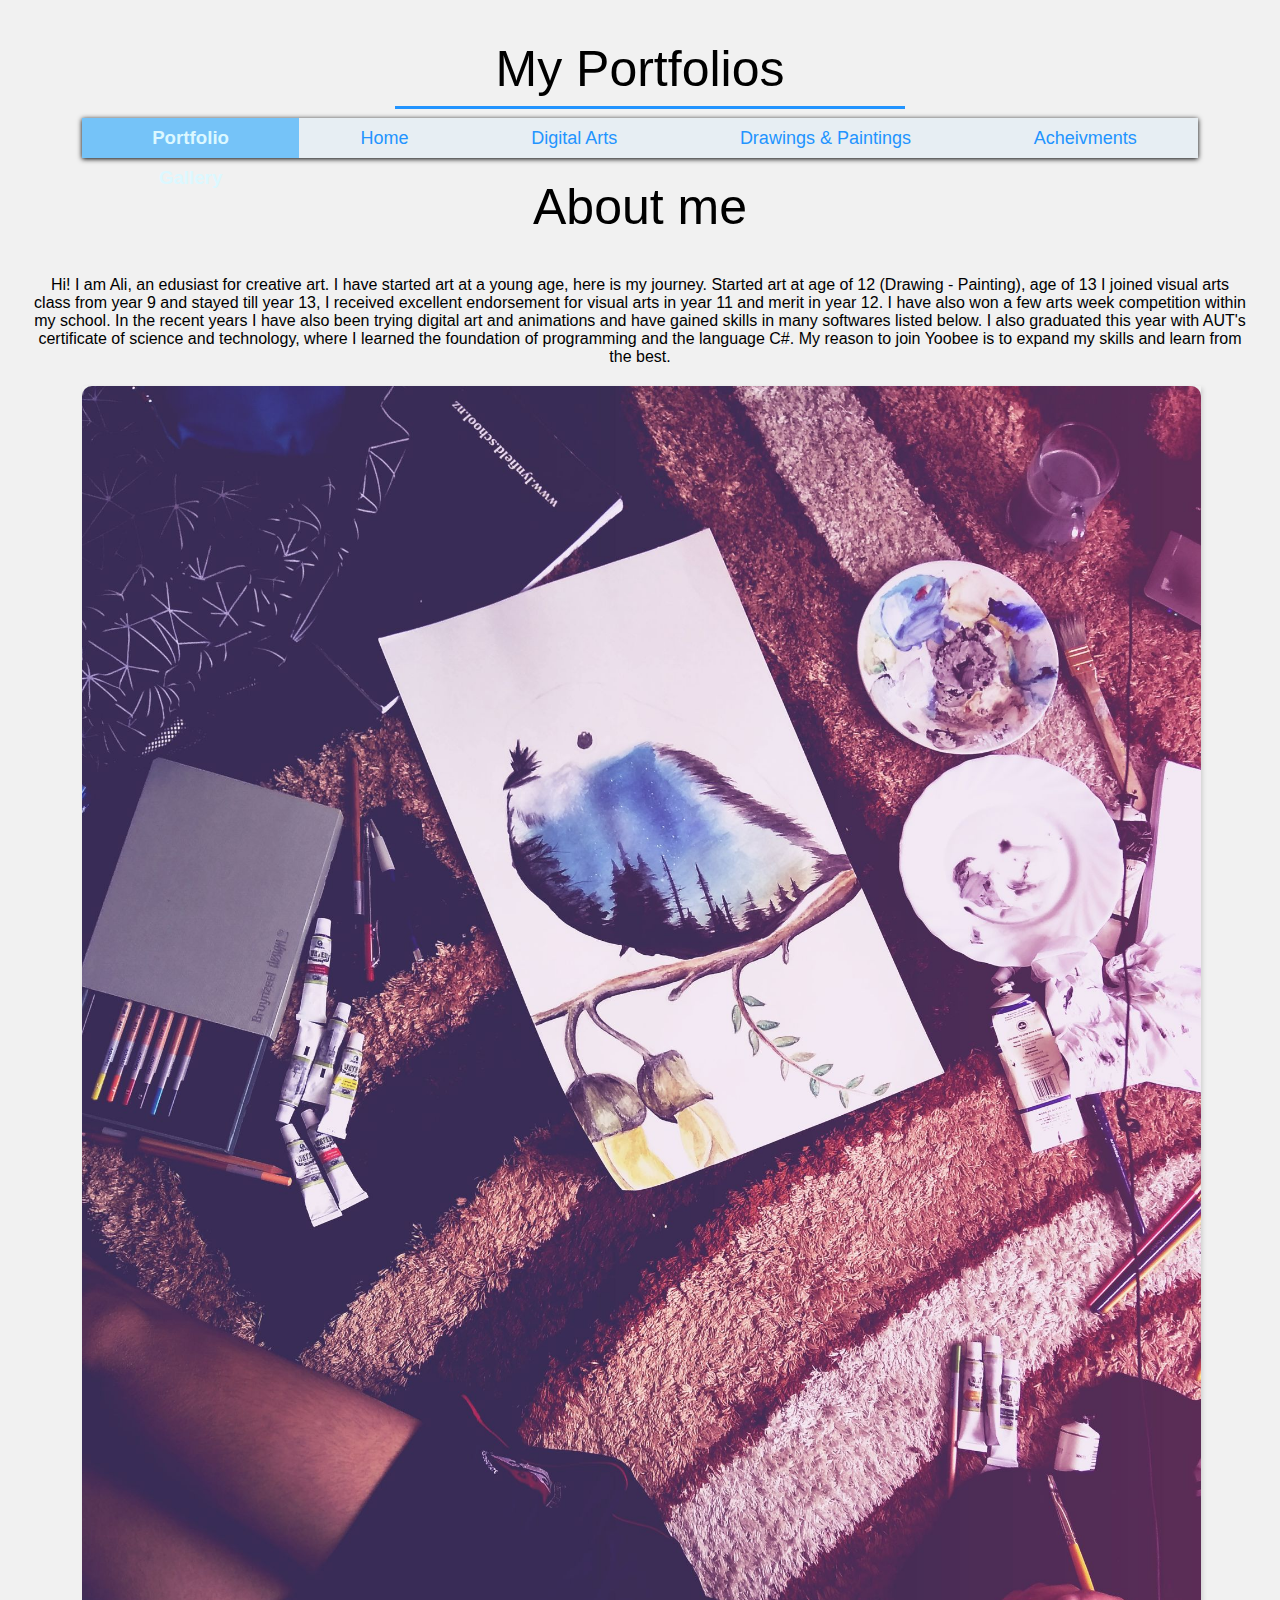
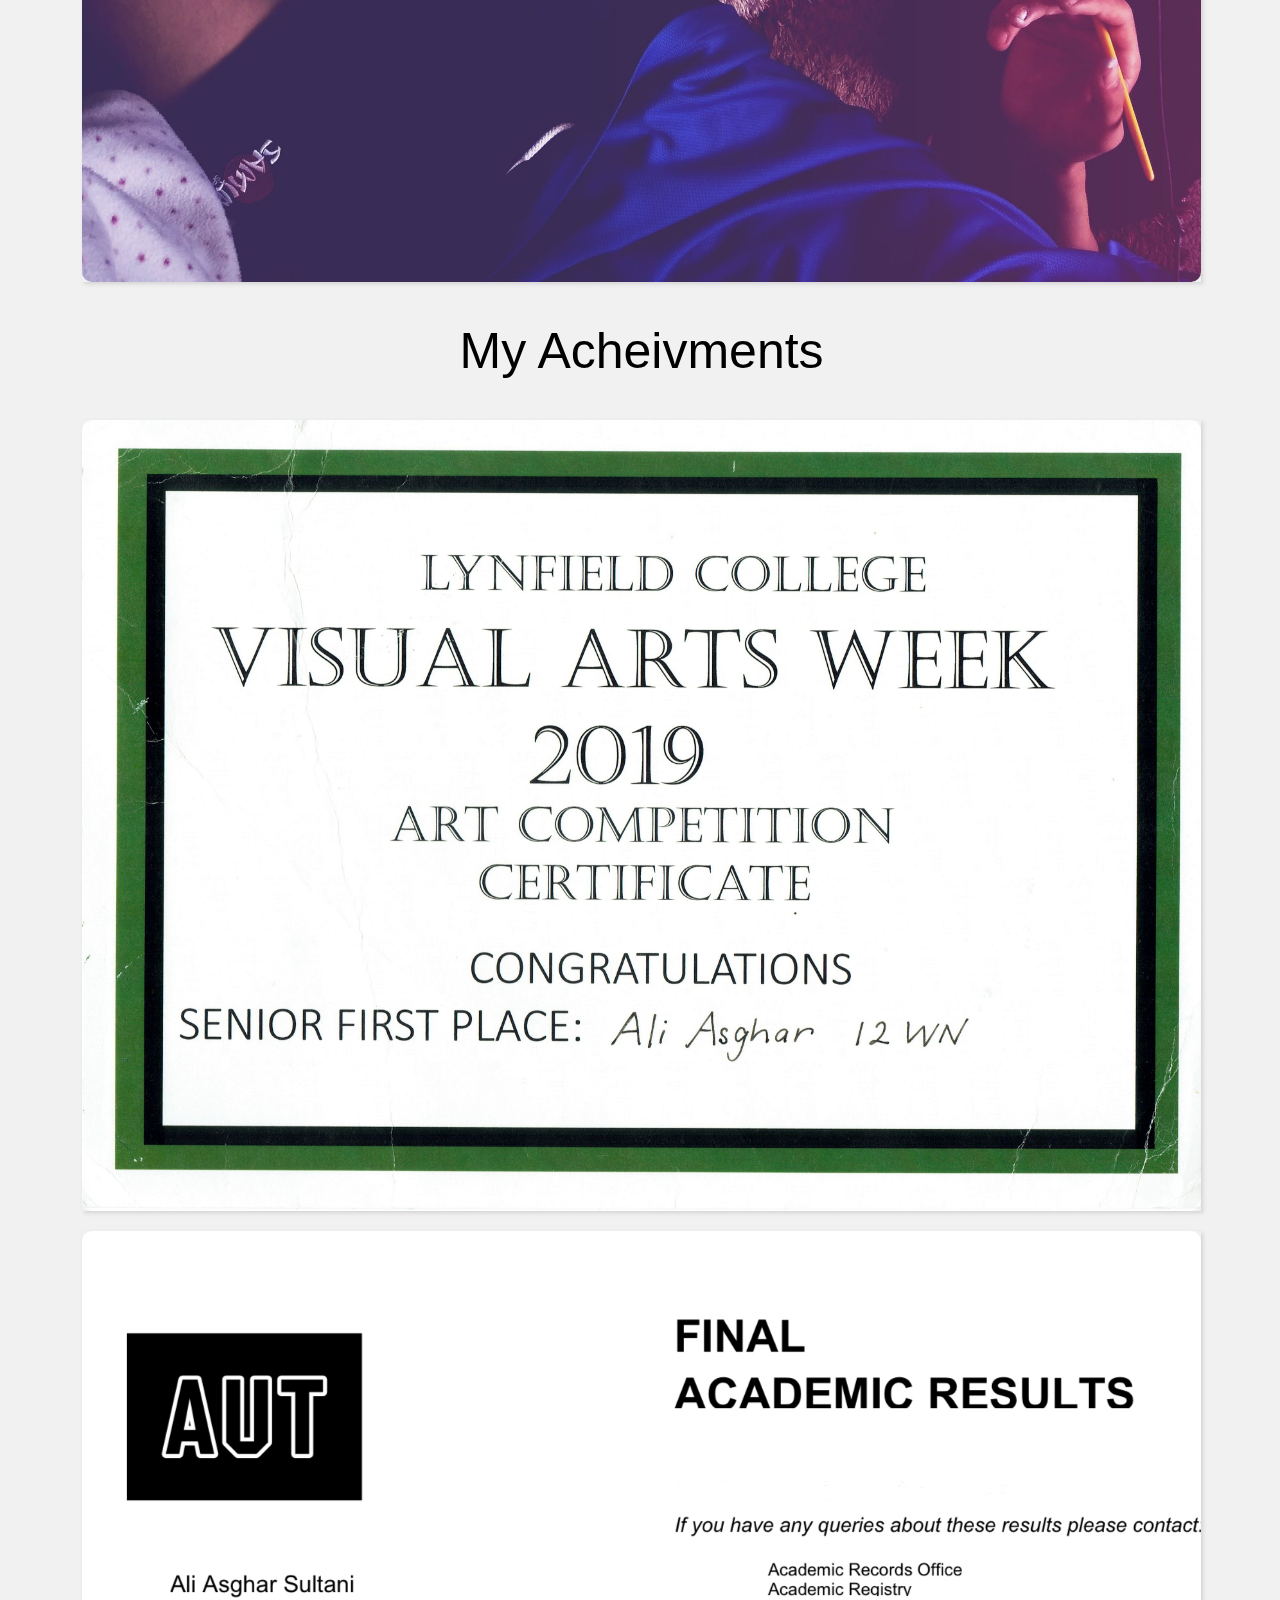
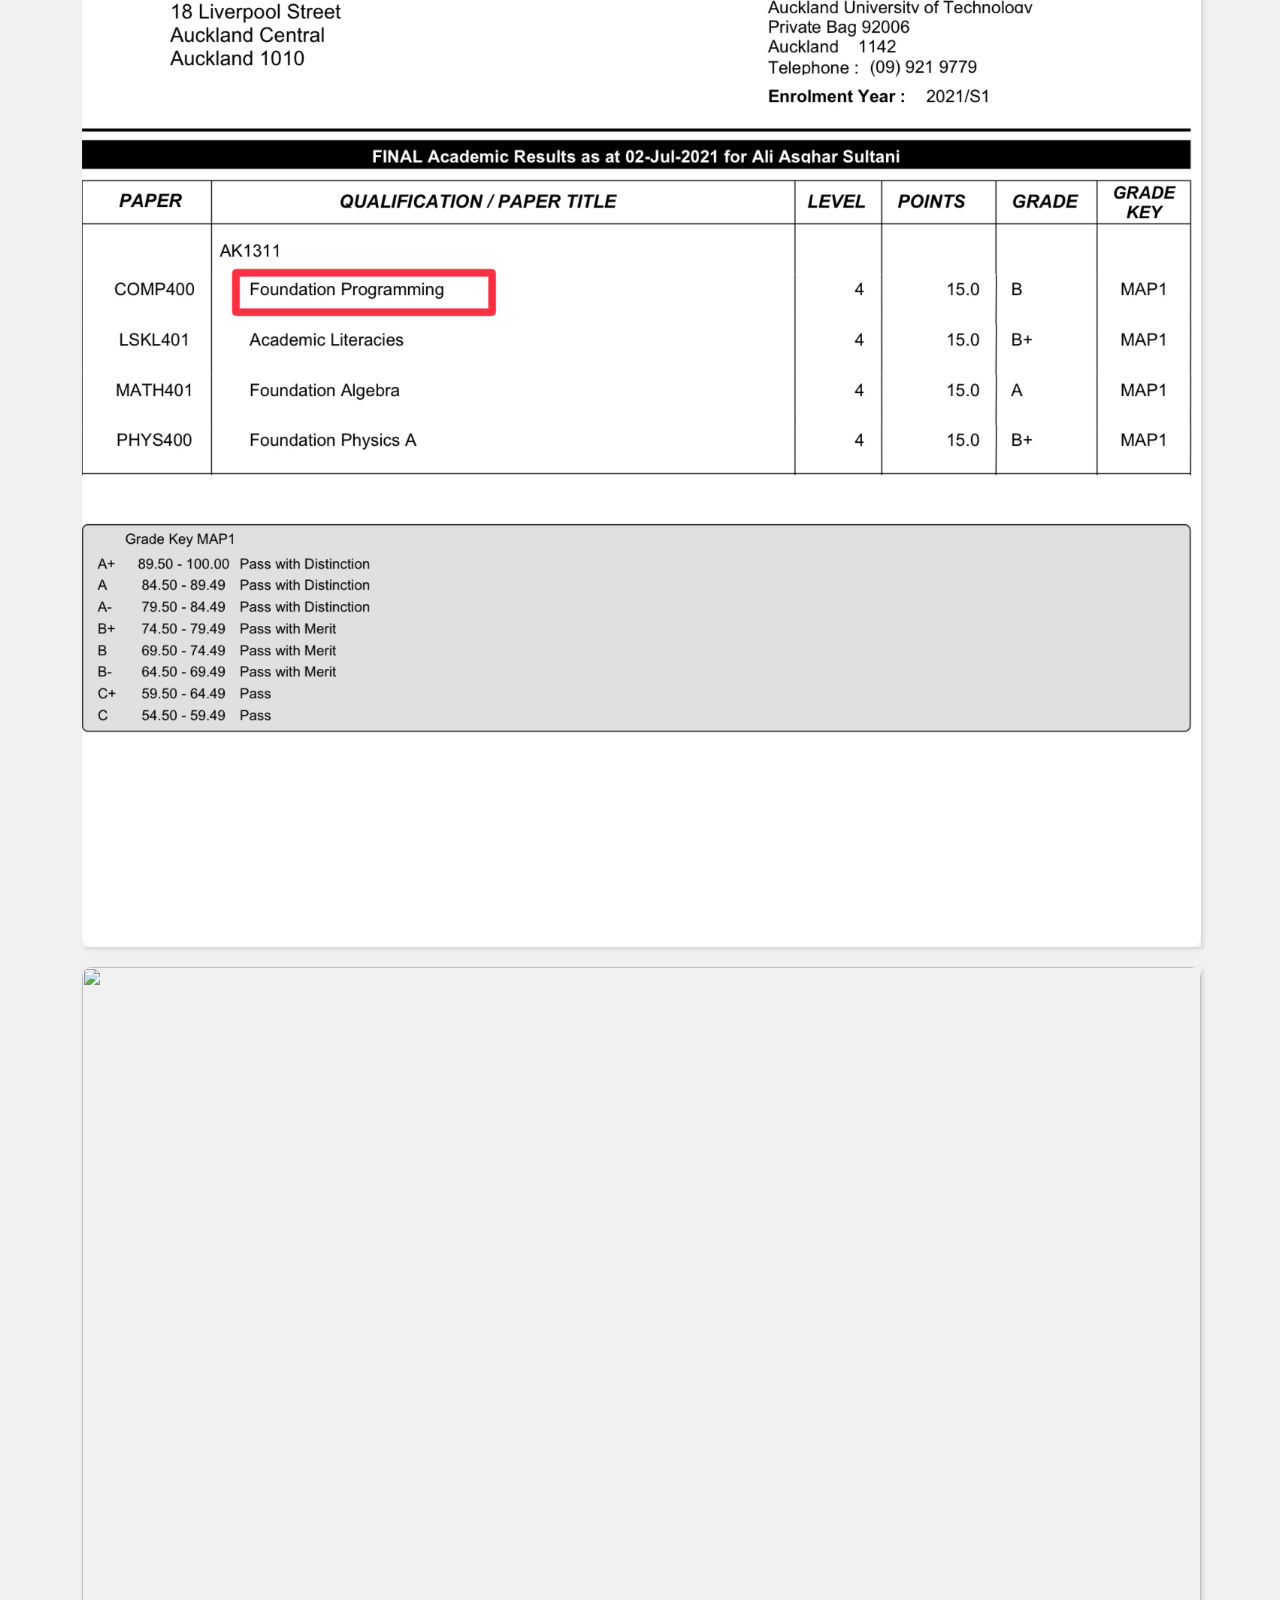
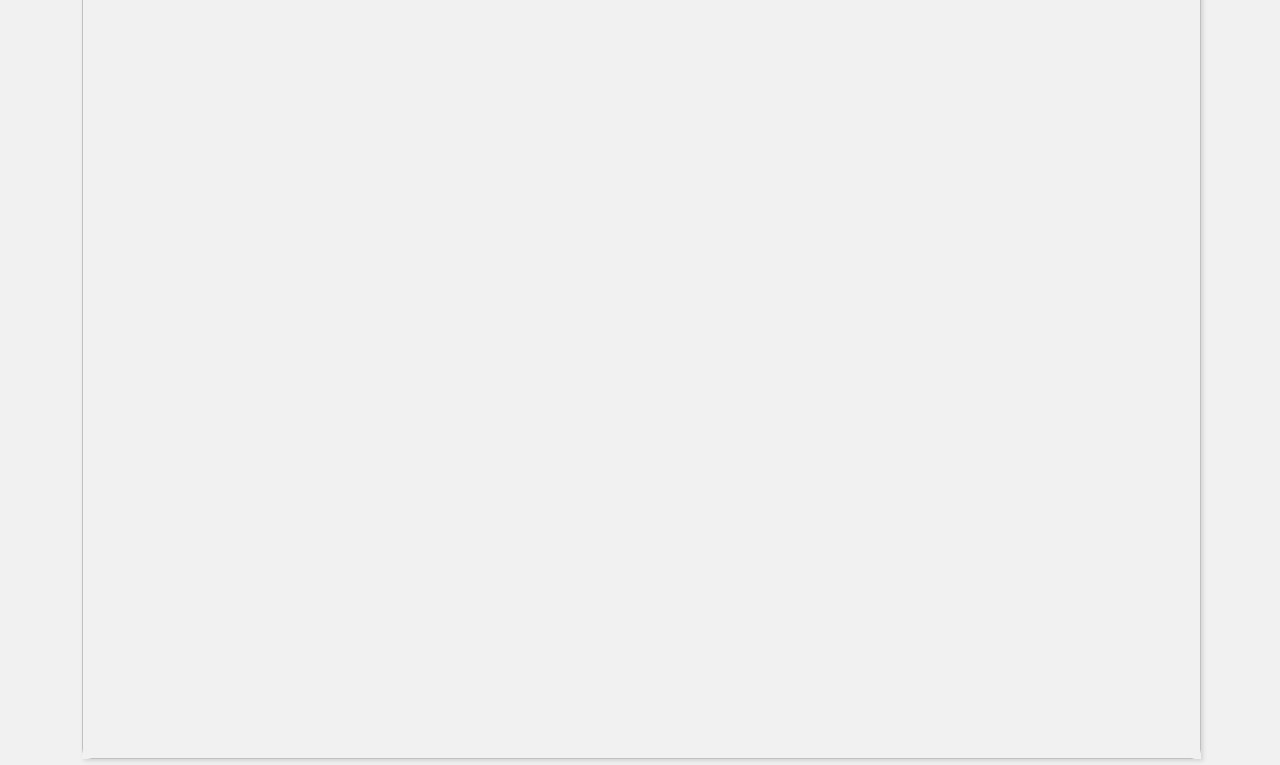
==== index.html @ 79b384fc "initial commit" ====
<!DOCTYPE html>
<html lang="en">
<head>
    <meta charset="UTF-8">
    <meta name="viewport" content="width=device=width, initial-scale=1.0">
    
    <title>Ali Asghar's Portfolio</title>
    
    <!-- CUSTOM CSS -->
    <link rel = "stylesheet" href="style.css">

    <body>

        <input type="radio" name="photos" id="check1" checked>
        <input type="radio" name="photos" id="check2">
        <input type="radio" name="photos" id="check3">
        <input type="radio" name="photos" id="check4">

        <div class="container">
            <h1>My Portfolios</h1> 



            <div class="top-content">
                <h3>Portfolio Gallery</h3>
                <div class="top-content-links">
                    <label for="check1"><a href="./index.html">Home</a></label>
                    <label for="check2"><a href="./digital.html">Digital Arts</a></label>
                    <label for="check3"><a href="./drawing-paintings.html">Drawings & Paintings</a></label>
                    <label for="check4"><a href="./skillsets.html">Acheivments</a></label>
                </div>
            </div>


            <h2>About me</h2>
            <p class="about-me-text">Hi! I am Ali, an edusiast for creative art. I have started art at a young age, 
                here is my journey. Started art at age of 12 (Drawing - Painting), age of 13 I joined visual arts 
                class from year 9 and stayed till year 13, I received excellent endorsement for visual arts in year 
                11 and merit in year 12. I have also won a few arts week competition within my school. 
                In the recent years I have also been trying digital art and animations and have gained skills in many 
                softwares listed below. I also graduated this year with AUT's certificate of science and technology, 
                where I learned the foundation of programming and the language C#. My reason to join Yoobee is to expand 
                my skills and learn from the best.</p>
            <!-- Portfolio Gallery Grid -->

            <div class="photo-gallery">
                <div class="pic place">
                    <img src="IMG_20180913_140652-2.jpg" width=1290 height=1600>
                </div>
                <h2>My Acheivments</h2>
                <div class="pic digital">
                    <img src="IMG_1076.jpg" width=1290 height=1000>
                </div>

                <div class="pic drawings & paintings">
                    <img src="30CA8633-282C-409F-8A6B-6A3F5DE76950.jpeg" width=1290 height=1600>
                </div>

                <div class="pic drawings & paintings">
                    <img src="https://s3.us-west-2.amazonaws.com/secure.notion-static.com/4b0abf9b-34bd-448e-a6b1-a844e9e8af96/PNG_image_3.png?X-Amz-Algorithm=AWS4-HMAC-SHA256&X-Amz-Content-Sha256=UNSIGNED-PAYLOAD&X-Amz-Credential=AKIAT73L2G45EIPT3X45%2F20211204%2Fus-west-2%2Fs3%2Faws4_request&X-Amz-Date=20211204T052038Z&X-Amz-Expires=86400&X-Amz-Signature=83c710c9131ab06594862c57eca76fb5aa6cb09abd7b85ed4fce60661ce89d03&X-Amz-SignedHeaders=host&response-content-disposition=filename%20%3D%22PNG%2520image%25203.png%22&x-id=GetObject" width=1290 height=1600>
                </div>

            </div>
        </div>

    </body>
</head>
</html>
---- style.css ----
*{
    margin: 0;
    padding: 0;
    box-sizing: border-box;
    font-family: sans-serif;
}
input{
    display: none;
}
.container{
    width: 100%;
    text-align: center;
}
h1, h2{
    font-weight: normal;
    font-size: 80px;
    position: relative;
    margin: 20px 0;
}

h2 {
    font-size: 50px;
}
h1::before{
    content: '';
    position: absolute;
    width: 510px;
    height: 3px;
    background-color: rgb(34, 148, 255);
    bottom: -16px;
    left: 50%;
    transform: translatex(-250px);
    animation: animate 4s linear infinite;
    margin: 5px;
}
@keyframes animate{
    50%{
        width: 0px;
    }
    100%{
        width: 510px;
    }
    100%{
        width: -510px;
    }
}
.top-content{
    background-color: rgba(183, 226, 255, 0.171);
    width: 90%;
    margin: 0 auto 20px auto;
    height: 40px;
    display: flex;
    align-items: center;
    border-radius: 0px;
    box-shadow: 0px 1px 5px;
}

.top-content-links {
    display:flex;
    justify-content: space-around;
    align-items: center;
    width: 100%;
}

h3{
    height: 100%;
    background-color: rgba(0, 152, 253, 0.493);
    line-height: 40px;
    padding: 0 50px;
    color:rgb(220, 248, 255)
}
label{
    display: inline-block;
    height: 100%;
    margin: 0 10px;
    line-height: 60px;
    font-size: 18px;
    color: rgb(34, 148, 255);
    cursor: pointer;
    transition: color .5s; 
}




a:active, a:visited, a {
    color: rgb(34, 148, 255);
    text-decoration: none;
}

a:hover{
    color: black;
}

.photo-gallery{
    width: 90%;
    margin: auto;
    display: grid;
    grid-template-columns: repeat(4, 1fre);
    grid-gap: 20px;
}
.pic{
    position: relative;
    box-shadow: 2px 2px 4px lightgray;
}
.pic img{
    width: 100%;
    height: 100%;
    border-radius: 10px;
    transition: .5s;
}
.pic::before{
    position: absolute;
    top: 50%;
    left: 50%;
    transform: translate(-50%, -50%);
    color: white;
    font-size: 25px;
    font-weight: bold;
    width: 100%;
    margin-top: -100%;
    transition: .3s;
    transition-delay: .2s;
    z-index: 1;
}
.pic::after{
    content: "";
    position: absolute;
    width: 100%;
    bottom: 0;
    left: 0;
    border-radius: 10px;
    height: 0;
    height: 100%;
    transition: .3s;
}
.pic:hover:after{
    height: 100%;
}
.pic:hover::before{
    margin-top: 0;
    opacity: 1;
}
#check1:checked ~ .container .photo-gallery .pic{
    opacity: 1;
    transform: scale(1);
    position: relative;
    transition: .5s;
}

#check2:checked ~ .container .photo-gallery .digital{
    transform: scale(1);
    opacity: 1;
    position: relative;

}
#check2:checked ~ .container .photo-gallery .paintings{
opacity: 0;
transform: scale(0);
position: relative;
}




* {
    box-sizing: border-box;
  }
  
  body {
    background-color: #f1f1f1;
    padding: 20px;
    font-family: Arial;
  }
  
  /* Center website */
  .main {
    max-width: 1000px;
    margin: auto;
  }
  
  h1 {
    font-size: 50px;
    word-break: break-all;
  }
  
  .row {
    margin: 8px -16px;
  }
  
  /* Add padding BETWEEN each column */
  .row,
  .row > .column {
    padding: 8px;
  }
  
  /* Create four equal columns that floats next to each other */
  .column {
    float: left;
    width: 25%;
  }
  
  /* Clear floats after rows */ 
  .row:after {
    content: "";
    display: table;
    clear: both;
  }
  
  /* Content */
  .content {
    background-color: white;
    padding: 10px;
    display: flex;
    flex-wrap: wrap;
    
  }
  
  /* Responsive layout - makes a two column-layout instead of four columns */
  @media screen and (max-width: 900px) {
    .column {
      width: 50%;
    }
  }
  
  /* Responsive layout - makes the two columns stack on top of each other instead of next to each other */
  @media screen and (max-width: 600px) {
    .column {
      width: 100%;
    }
  }


/* About Me Page */

.about-me-text {
    padding: 20px 12px;
}



.photo-description {
    width: 100%;
}
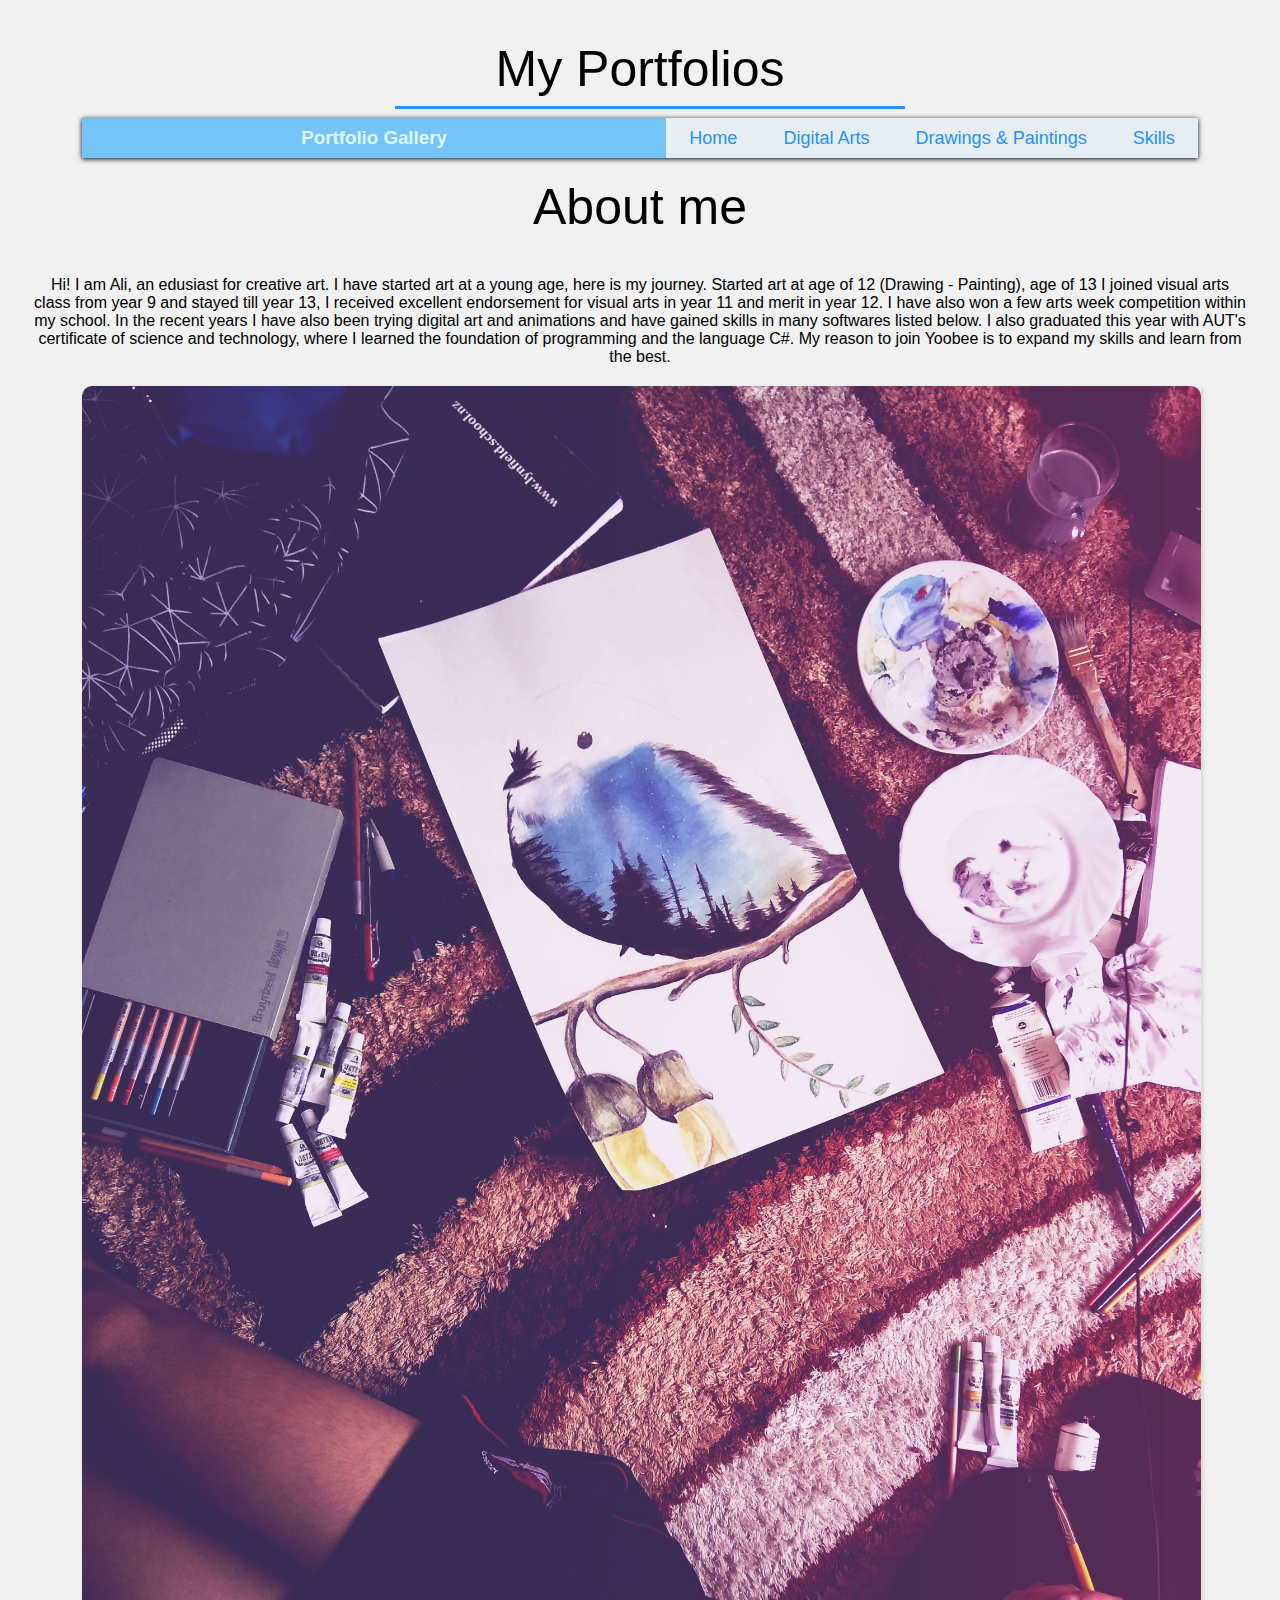
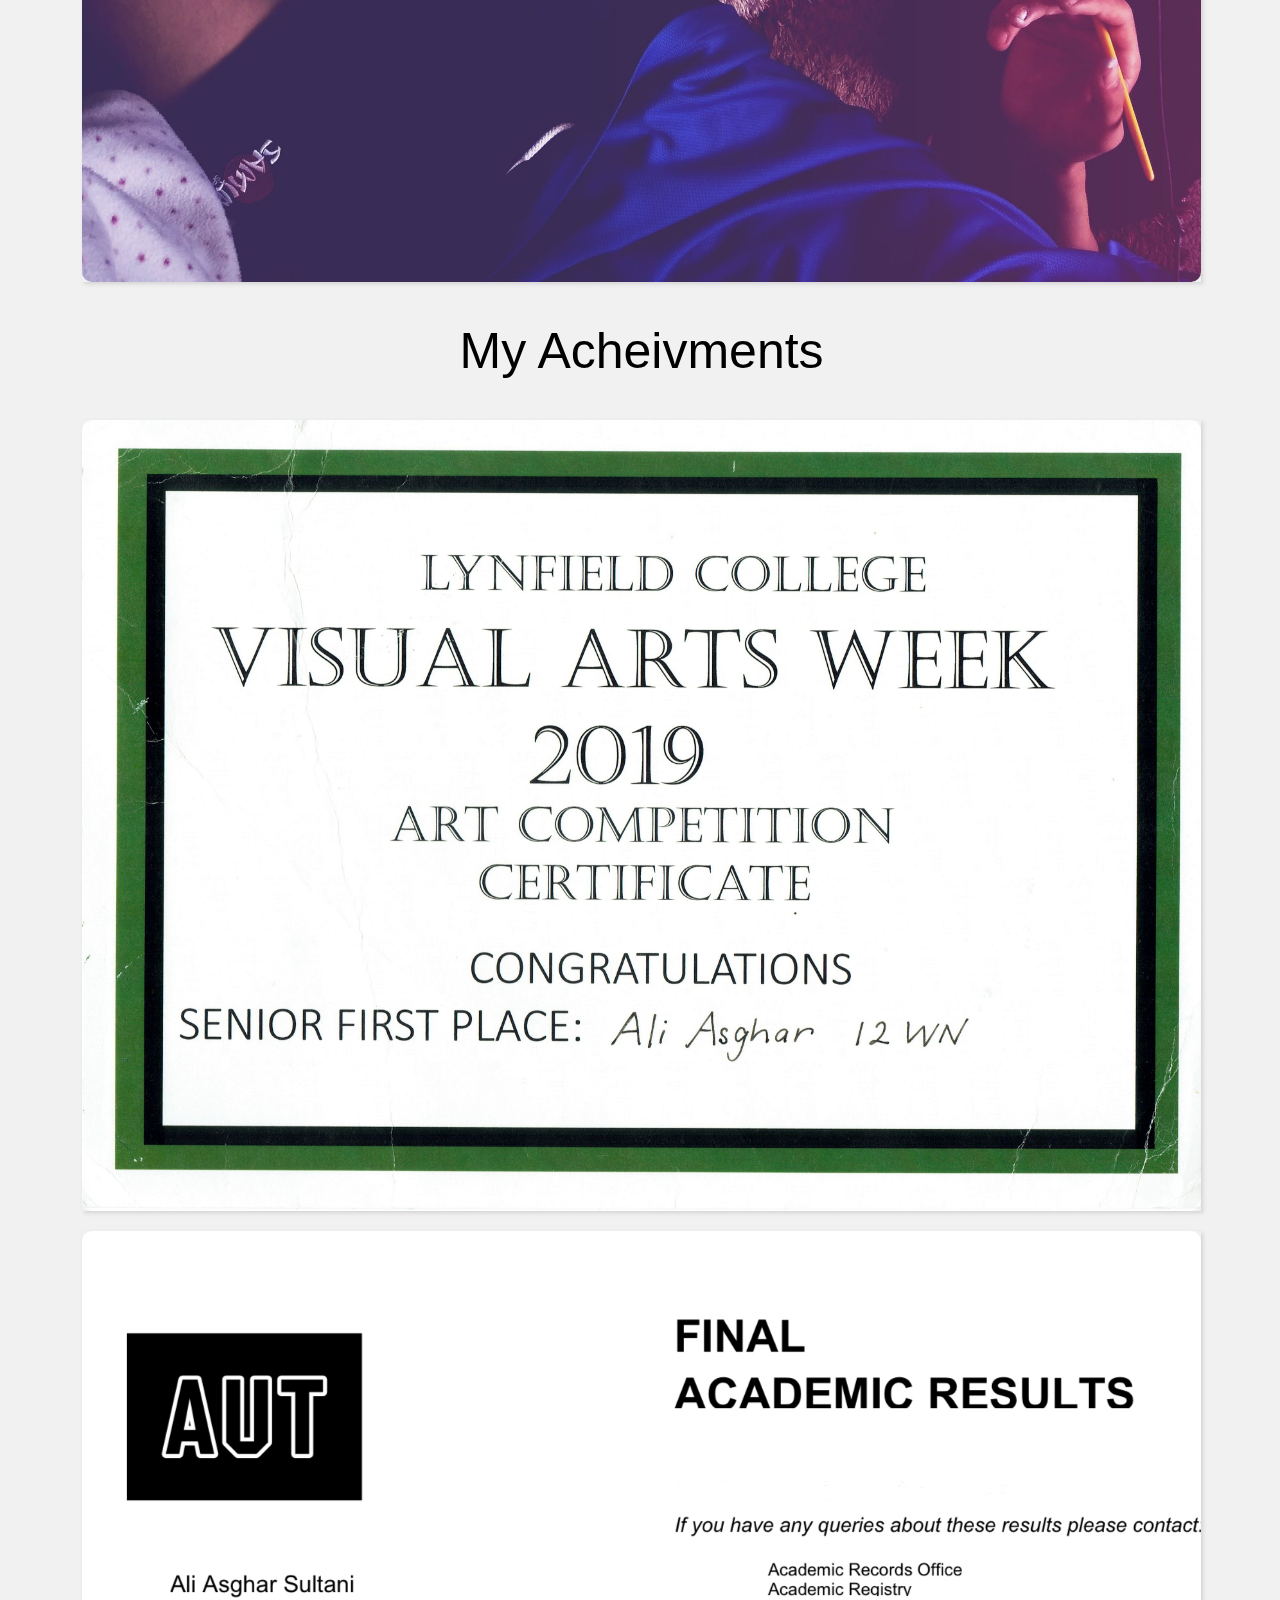
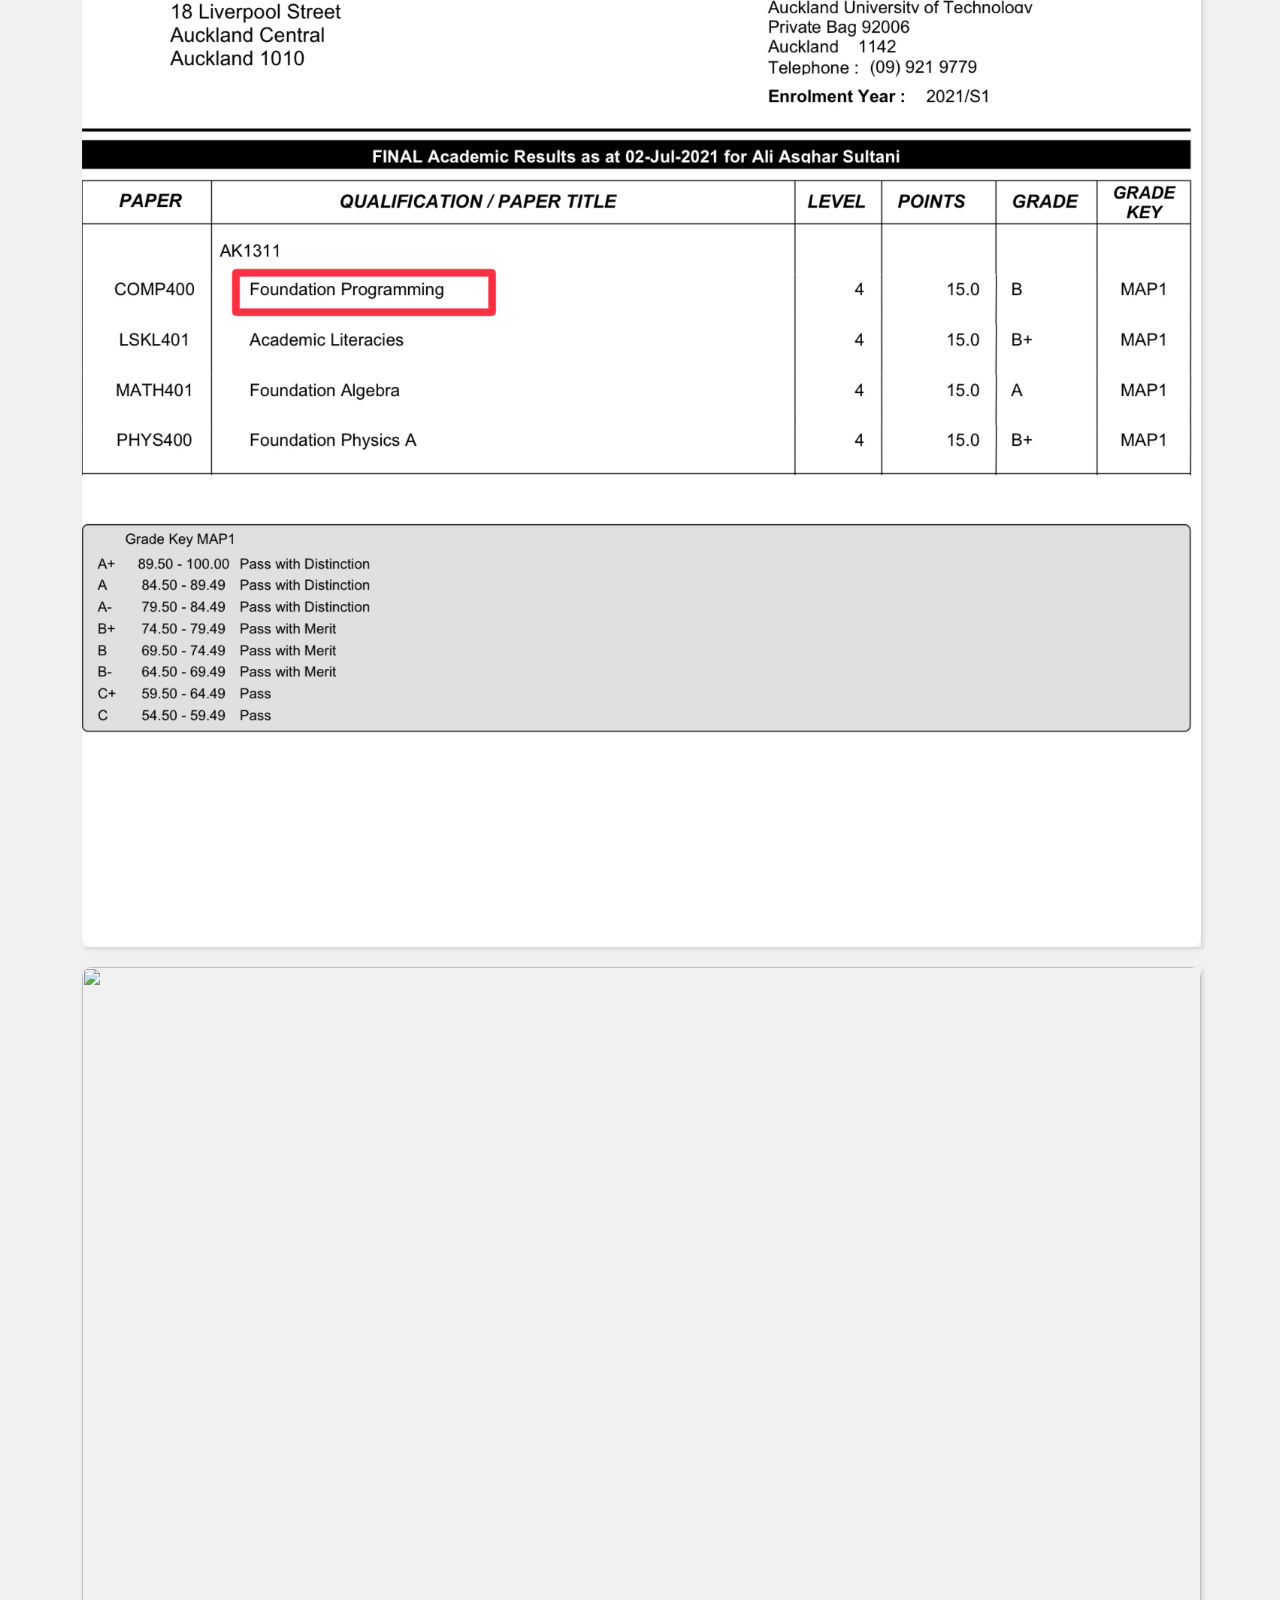
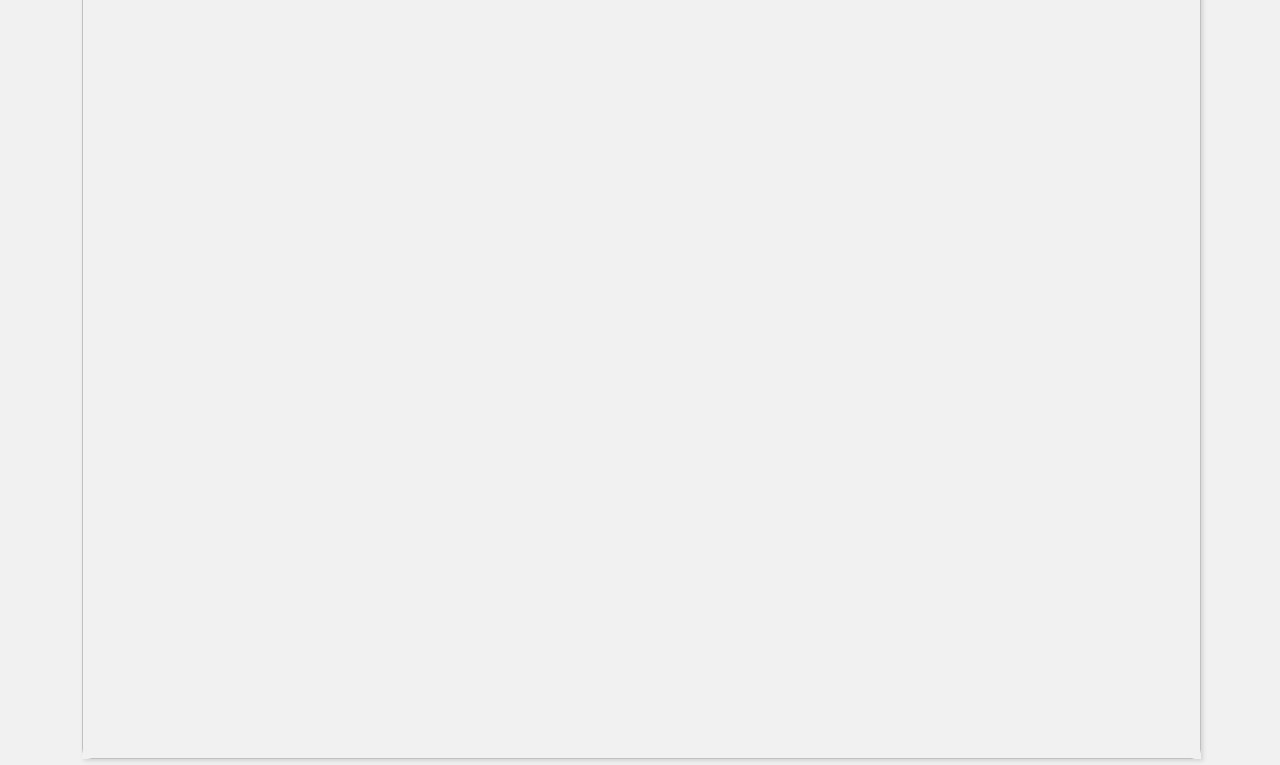
==== commit 7a48dfe9: "added gallary descriptions" ====
--- a/index.html
+++ b/index.html
@@ -27,7 +27,7 @@
                     <label for="check1"><a href="./index.html">Home</a></label>
                     <label for="check2"><a href="./digital.html">Digital Arts</a></label>
                     <label for="check3"><a href="./drawing-paintings.html">Drawings & Paintings</a></label>
-                    <label for="check4"><a href="./skillsets.html">Acheivments</a></label>
+                    <label for="check4"><a href="./skills.html">Skills</a></label>
                 </div>
             </div>
 
--- a/style.css
+++ b/style.css
@@ -65,10 +65,13 @@
 
 h3{
     height: 100%;
+    width: 100%;
     background-color: rgba(0, 152, 253, 0.493);
     line-height: 40px;
     padding: 0 50px;
-    color:rgb(220, 248, 255)
+    color:rgb(220, 248, 255);
+    margin-top: 10px;
+    margin-bottom: 10px;
 }
 label{
     display: inline-block;
@@ -214,6 +217,7 @@
     padding: 10px;
     display: flex;
     flex-wrap: wrap;
+    justify-content: center;
     
   }
   
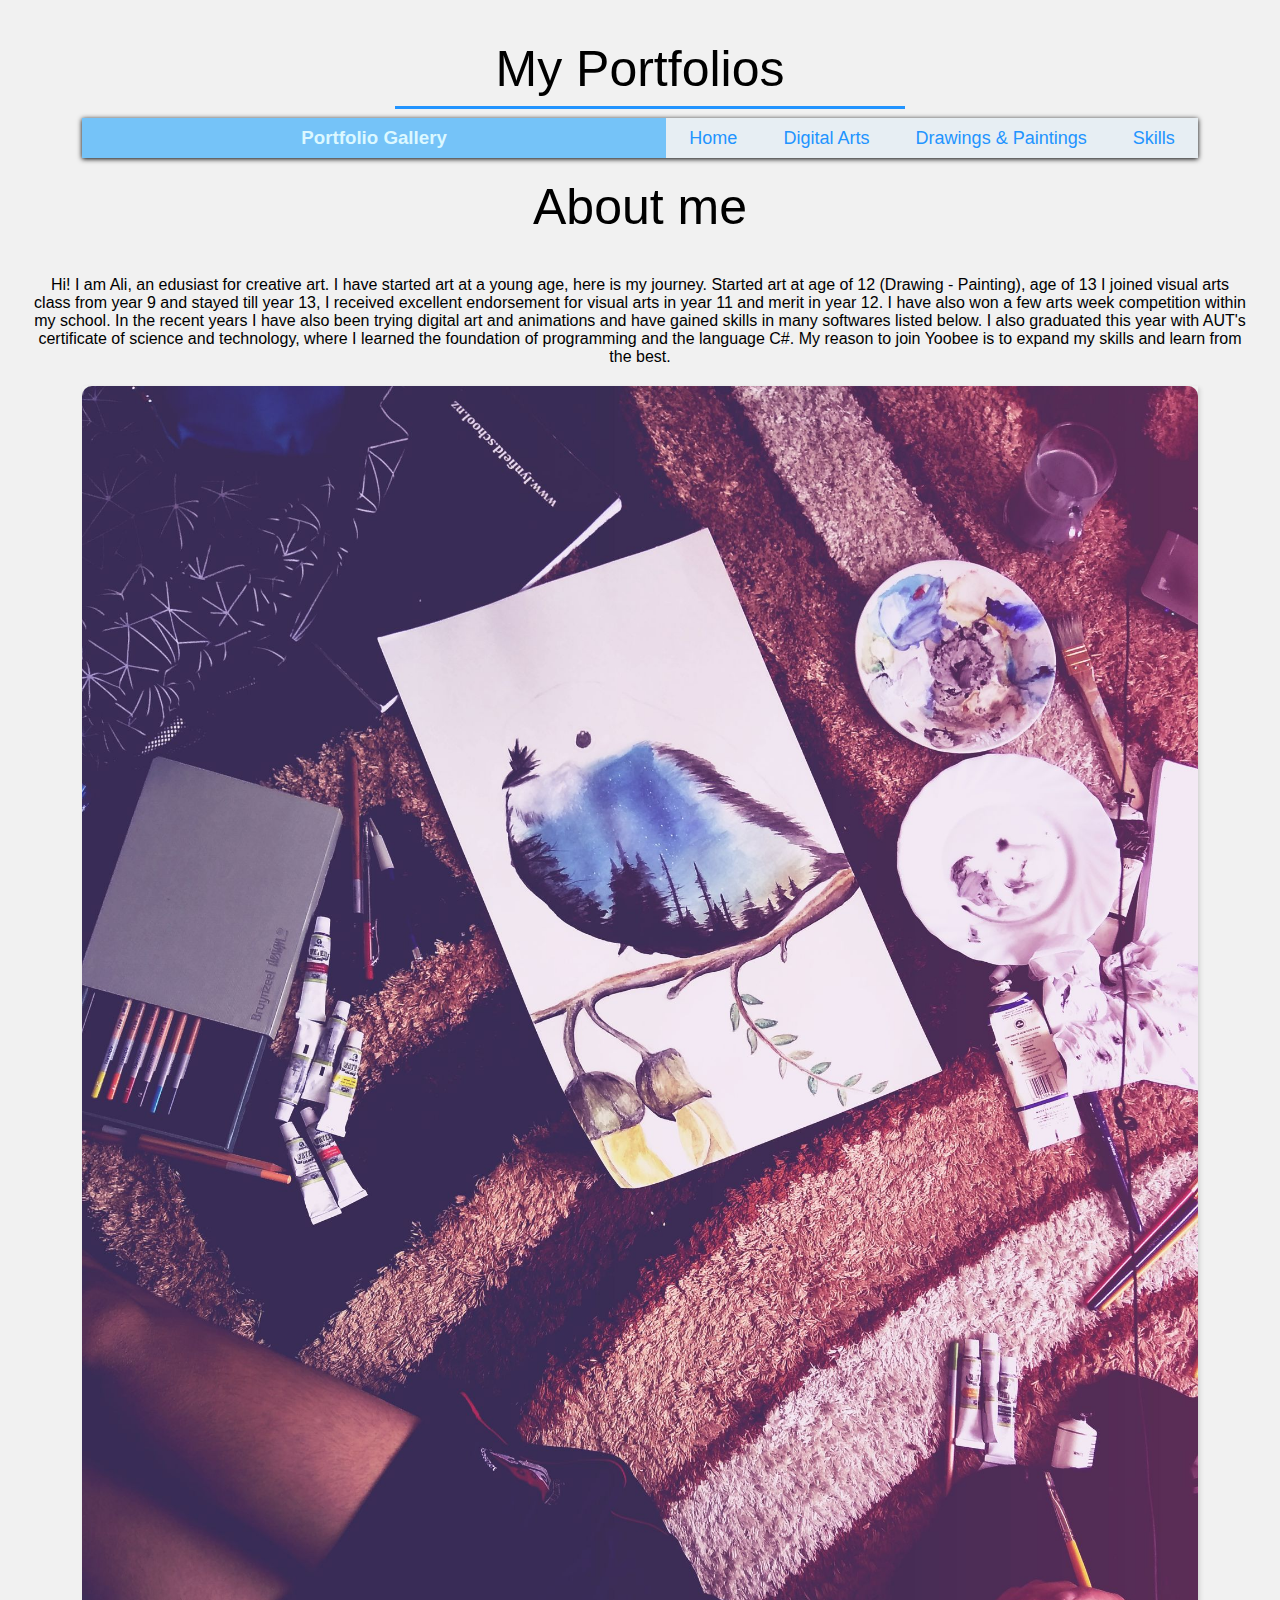
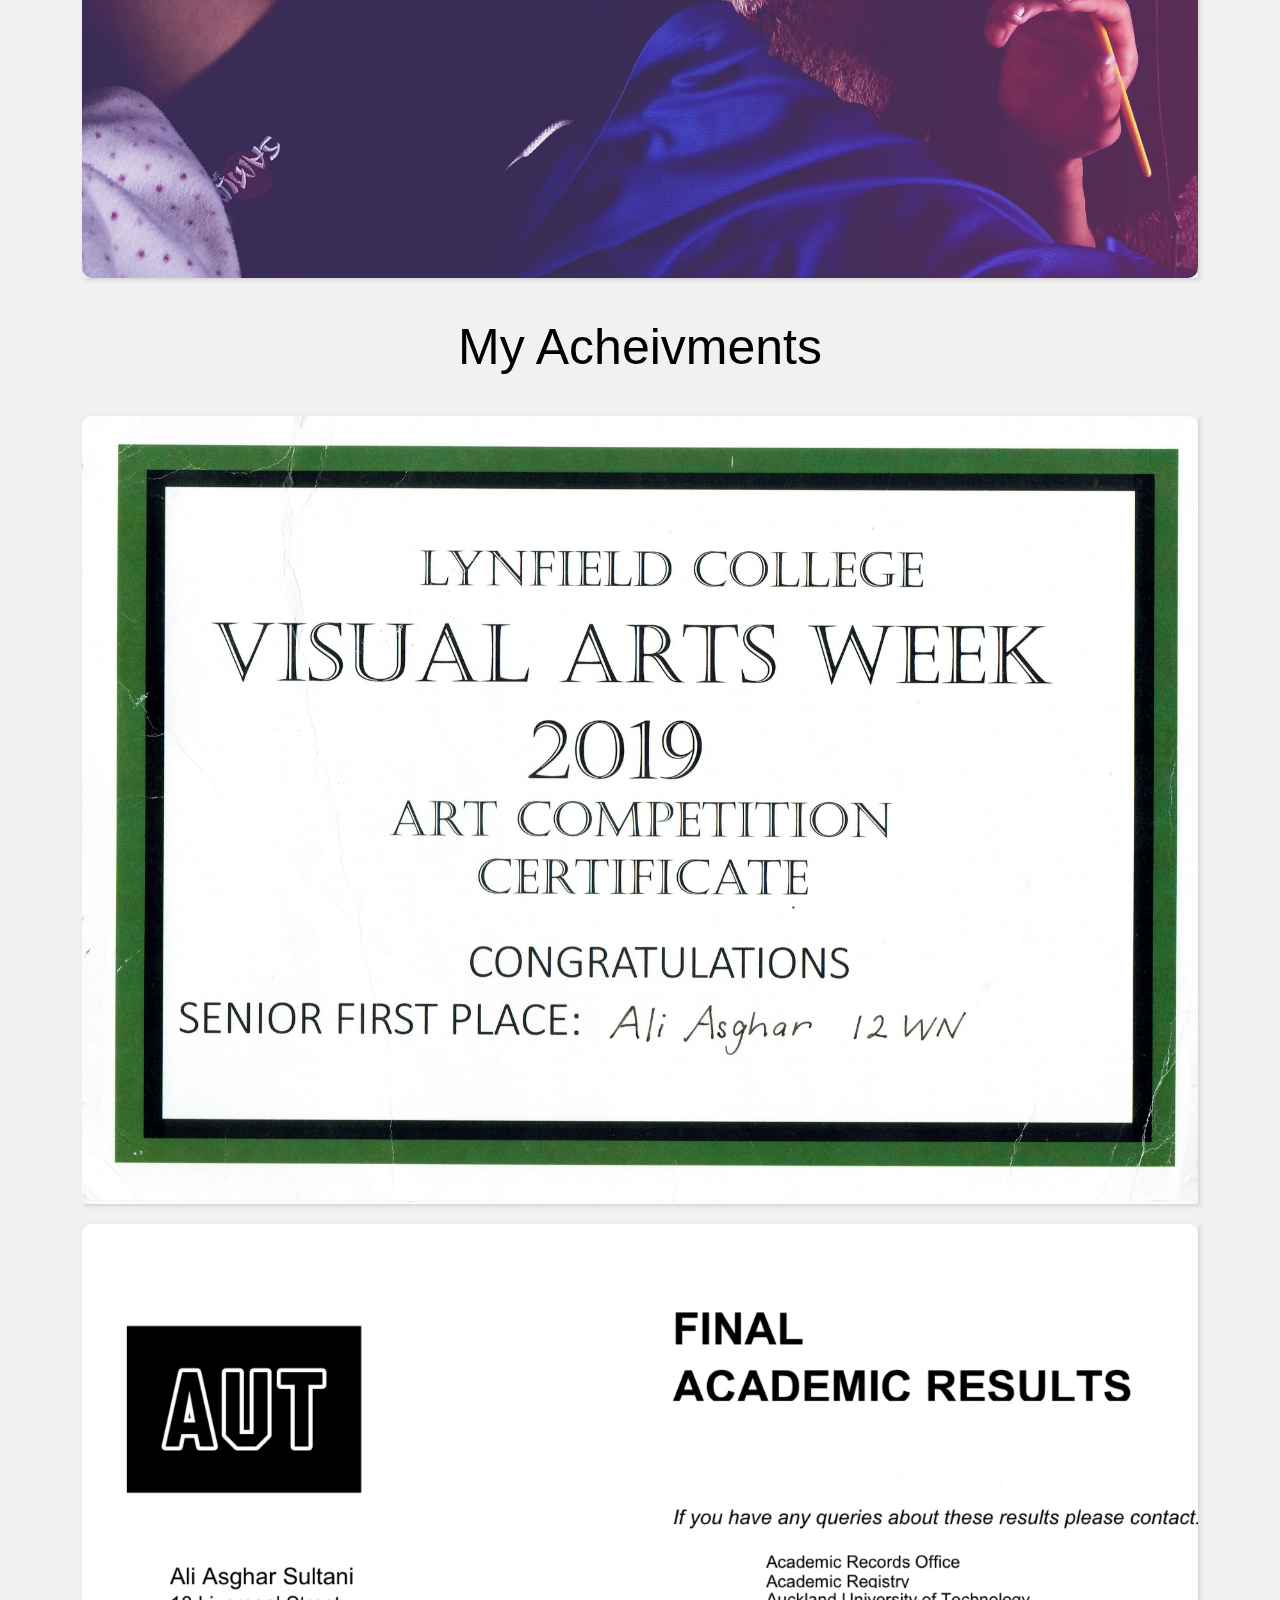
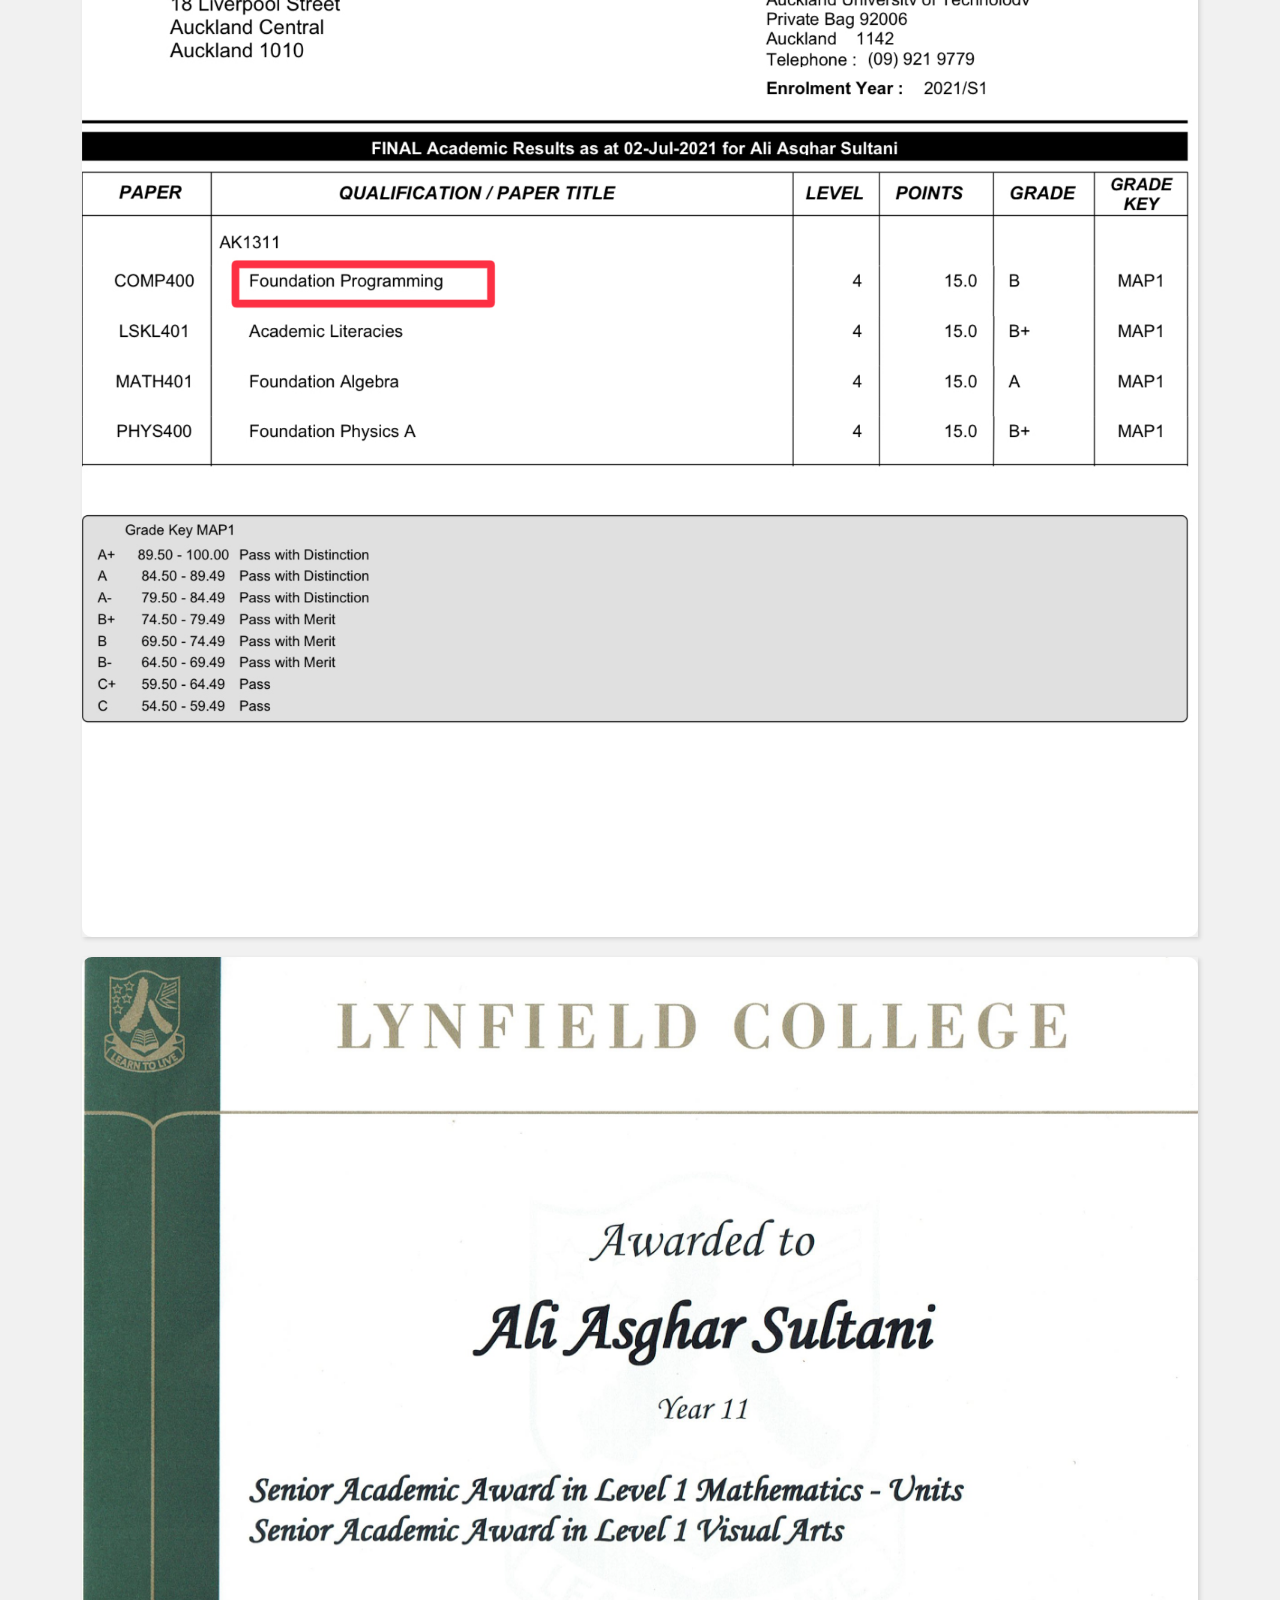
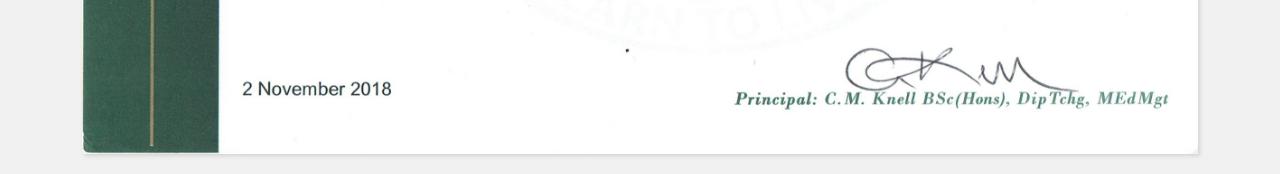
==== commit 8e5be417: "added description" ====
--- a/index.html
+++ b/index.html
@@ -57,7 +57,7 @@
                 </div>
 
                 <div class="pic drawings & paintings">
-                    <img src="https://s3.us-west-2.amazonaws.com/secure.notion-static.com/4b0abf9b-34bd-448e-a6b1-a844e9e8af96/PNG_image_3.png?X-Amz-Algorithm=AWS4-HMAC-SHA256&X-Amz-Content-Sha256=UNSIGNED-PAYLOAD&X-Amz-Credential=AKIAT73L2G45EIPT3X45%2F20211204%2Fus-west-2%2Fs3%2Faws4_request&X-Amz-Date=20211204T052038Z&X-Amz-Expires=86400&X-Amz-Signature=83c710c9131ab06594862c57eca76fb5aa6cb09abd7b85ed4fce60661ce89d03&X-Amz-SignedHeaders=host&response-content-disposition=filename%20%3D%22PNG%2520image%25203.png%22&x-id=GetObject" width=1290 height=1600>
+                    <img src="./certificate.jpg" width=1290 height=1600>
                 </div>
 
             </div>
